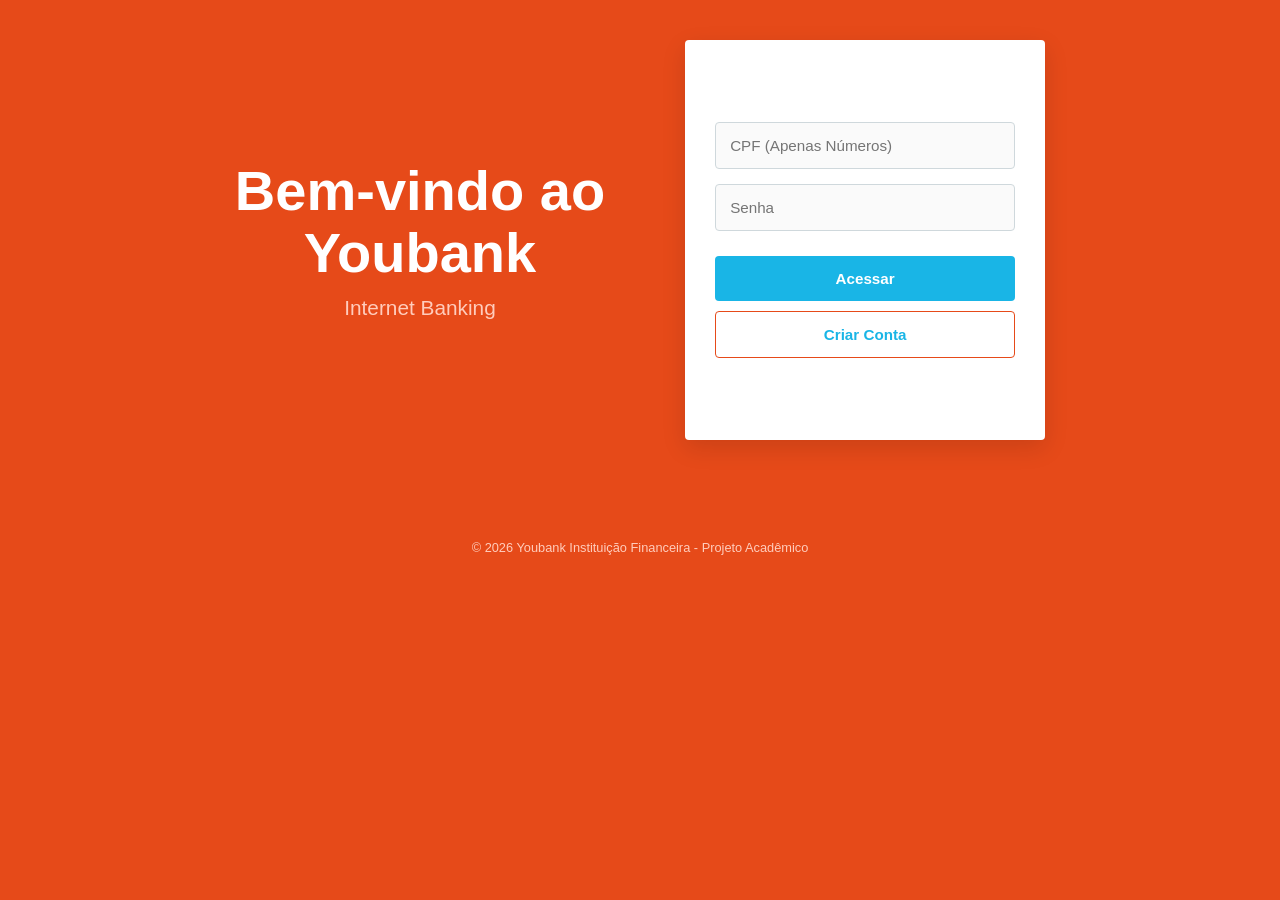
==== index.html @ 18838055 "feat: estrutura inicial do projeto fintech Youbank (v1.0)" ====
<!DOCTYPE html>
<html lang="pt-br">

<head>
    <meta charset="UTF-8">
    <meta name="viewport" content="width=device-width, initial-scale=1.0">
    <title>Bem-vindo ao Youbank</title>
    <link rel="stylesheet" href="index.css">
</head>

<body>
    <main class="conteudo-central">
        <div class="boas-vindas">
            <h1>Bem-vindo ao<br><span>Youbank</span></h1>
            <p>Internet Banking</p>
        </div>

        <div id="containerLogin" class="containerLogin">
            <form action="" method="post" id="formLogin">
                <input type="text" name="usuarioCPF" id="usuarioCPF" placeholder="CPF (Apenas Números)" required
                    maxlength="11">
                <input type="password" name="senha" id="senha" placeholder="Senha" required>
                <input type="submit" value="Acessar" id="btnEntrar">
                <input type="button" id="btnCriarConta" value="Criar Conta">
            </form>
        </div>
    </main>

    <footer>
        <p>&copy; 2026 Youbank Instituição Financeira - Projeto Acadêmico</p>
    </footer>

    <script src="index.js"></script>
    <script src="auth.js"></script>
</body>

</html>
---- index.css ----
* {
    margin: 0;
    padding: 0;
    box-sizing: border-box;
    font-family: 'Segoe UI', Tahoma, Geneva, Verdana, sans-serif;
}


body {
    background-color: #e64a19;
    display: flex;
    flex-wrap: wrap;
    justify-content: center;
    align-items: center;
    gap: 80px;
    padding: 40px;
}

.conteudo-central {
    flex: 1;
    display: flex;
    flex-wrap: wrap;
    justify-content: center;
    align-items: center;
    gap: 80px;
    width: 100%;
    max-width: 1200px;
}

.boas-vindas {
    max-width: 450px;
    min-width: 280px;
    text-align: center;
}


.boas-vindas h1 {
    font-size: 3.5rem;
    color: #ffffff;
    line-height: 1.1;
    font-weight: 600;
}

.boas-vindas p {
    font-size: 1.3rem;
    color: #ffccbc;
    margin-top: 12px;
}


.containerLogin {
    width: 360px;
    height: 400px;
    background-color: #ffffff;
    padding: 40px 30px;
    border-radius: 4px;
    display: flex;
    flex-direction: column;
    justify-content: center;
    box-shadow: 0 8px 24px rgba(0, 0, 0, 0.12);
}

#formLogin {
    display: flex;
    flex-direction: column;
}

.containerLogin input[type="text"],
.containerLogin input[type="password"] {
    width: 100%;
    padding: 14px;
    margin-bottom: 15px;
    border: 1px solid #cfd8dc;
    background-color: #fafafa;
    font-size: 0.95rem;
    color: #333;
    outline: none;
    border-radius: 4px;
}

.containerLogin input[type="text"]:focus,
.containerLogin input[type="password"]:focus {
    border-color: #e64a19;
}

#btnEntrar,
#btnCriarConta {
    width: 100%;
    padding: 14px;
    border: none;
    font-size: 0.95rem;
    font-weight: bold;
    cursor: pointer;
    margin-top: 10px;
    border-radius: 4px;
    transition: background 0.2s;
}

#btnEntrar {
    background-color: #19b5e6;
    color: #ffffff;
}

#btnEntrar:hover {
    background-color: #e64a19;
}

#btnCriarConta {
    background-color: #ffffff;
    color: #19b5e6;
    border: 1px solid #e64a19;
}

#btnCriarConta:hover {
    background-color: #e64a19;
}

footer {
    width: 100%;
    font-size: 0.8rem;
    color: #ffccbc;
    text-align: center;
    padding-top: 20px;
}

#btnVoltar {
    width: 100%;
    padding: 14px;
    border: none;
    font-size: 0.95rem;
    font-weight: bold;
    cursor: pointer;
    margin-top: 10px;
    border-radius: 4px;
    transition: background 0.2s;
}

#btnVoltar {
    background-color: #ffffff;
    color: #19b5e6;
    border: 1px solid #e64a19;
}

#btnVoltar:hover {
    background-color: #e64a19;
}
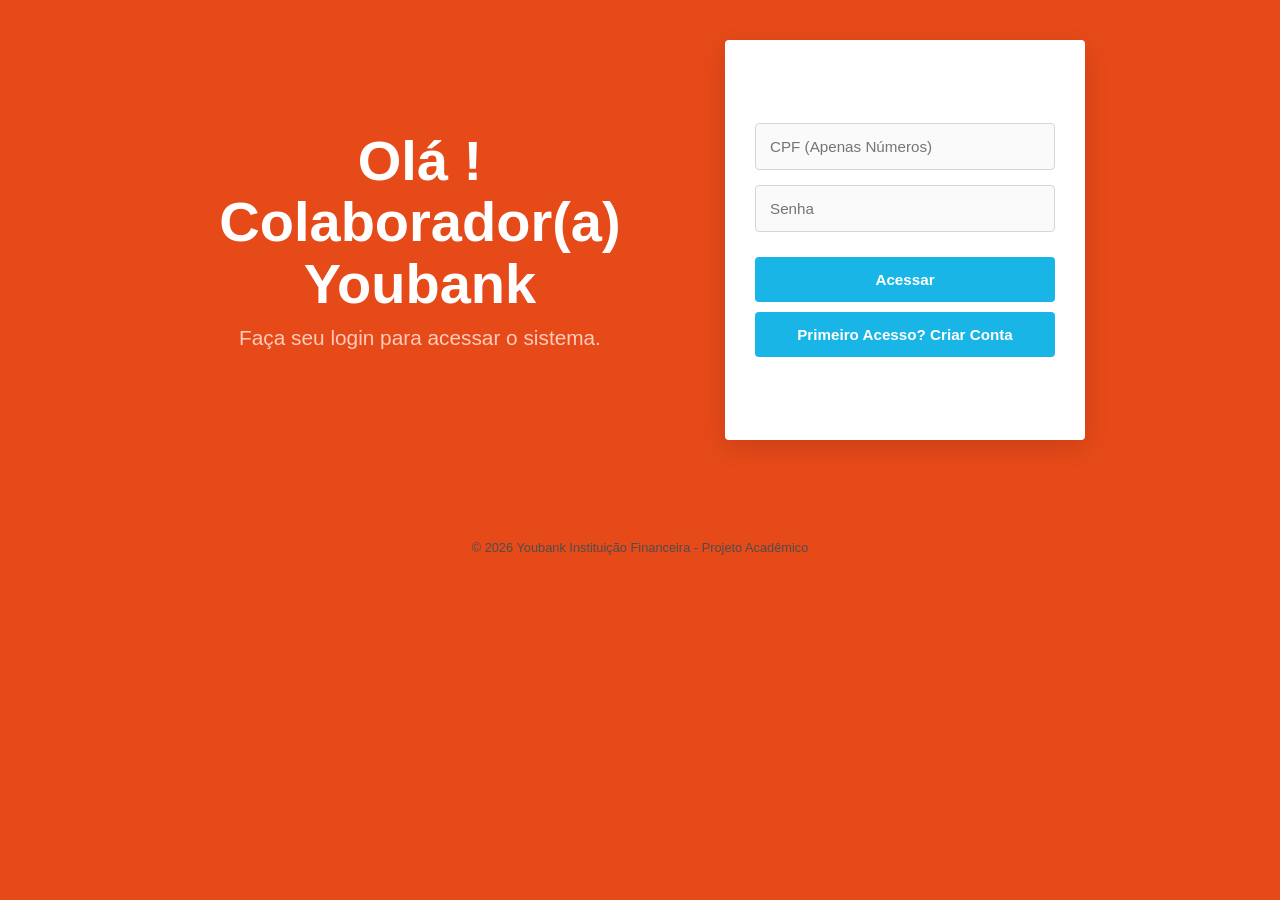
==== commit 4baf9604: "versão final - entrega projeto PW" ====
--- a/index.html
+++ b/index.html
@@ -11,17 +11,17 @@
 <body>
     <main class="conteudo-central">
         <div class="boas-vindas">
-            <h1>Bem-vindo ao<br><span>Youbank</span></h1>
-            <p>Internet Banking</p>
+            <h1>Olá ! Colaborador(a)<br><span>Youbank</span></h1>
+            <p>Faça seu login para acessar o sistema.</p>
         </div>
 
-        <div id="containerLogin" class="containerLogin">
+        <div class="containerLogin">
             <form action="" method="post" id="formLogin">
                 <input type="text" name="usuarioCPF" id="usuarioCPF" placeholder="CPF (Apenas Números)" required
                     maxlength="11">
                 <input type="password" name="senha" id="senha" placeholder="Senha" required>
                 <input type="submit" value="Acessar" id="btnEntrar">
-                <input type="button" id="btnCriarConta" value="Criar Conta">
+                <input type="button" id="btnCriarConta" value="Primeiro Acesso? Criar Conta">
             </form>
         </div>
     </main>
@@ -31,7 +31,6 @@
     </footer>
 
     <script src="index.js"></script>
-    <script src="auth.js"></script>
 </body>
 
 </html>
--- a/index.css
+++ b/index.css
@@ -4,7 +4,6 @@
     box-sizing: border-box;
     font-family: 'Segoe UI', Tahoma, Geneva, Verdana, sans-serif;
 }
-
 
 body {
     background-color: #e64a19;
@@ -33,7 +32,6 @@
     text-align: center;
 }
 
-
 .boas-vindas h1 {
     font-size: 3.5rem;
     color: #ffffff;
@@ -46,7 +44,6 @@
     color: #ffccbc;
     margin-top: 12px;
 }
-
 
 .containerLogin {
     width: 360px;
@@ -96,51 +93,22 @@
     transition: background 0.2s;
 }
 
-#btnEntrar {
+#btnEntrar,
+#btnCriarConta {
     background-color: #19b5e6;
     color: #ffffff;
 }
 
-#btnEntrar:hover {
-    background-color: #e64a19;
-}
-
-#btnCriarConta {
-    background-color: #ffffff;
-    color: #19b5e6;
-    border: 1px solid #e64a19;
-}
-
+#btnEntrar:hover,
 #btnCriarConta:hover {
     background-color: #e64a19;
 }
 
+
 footer {
     width: 100%;
     font-size: 0.8rem;
-    color: #ffccbc;
+    color: #4d4d4d;
     text-align: center;
     padding-top: 20px;
-}
-
-#btnVoltar {
-    width: 100%;
-    padding: 14px;
-    border: none;
-    font-size: 0.95rem;
-    font-weight: bold;
-    cursor: pointer;
-    margin-top: 10px;
-    border-radius: 4px;
-    transition: background 0.2s;
-}
-
-#btnVoltar {
-    background-color: #ffffff;
-    color: #19b5e6;
-    border: 1px solid #e64a19;
-}
-
-#btnVoltar:hover {
-    background-color: #e64a19;
 }
